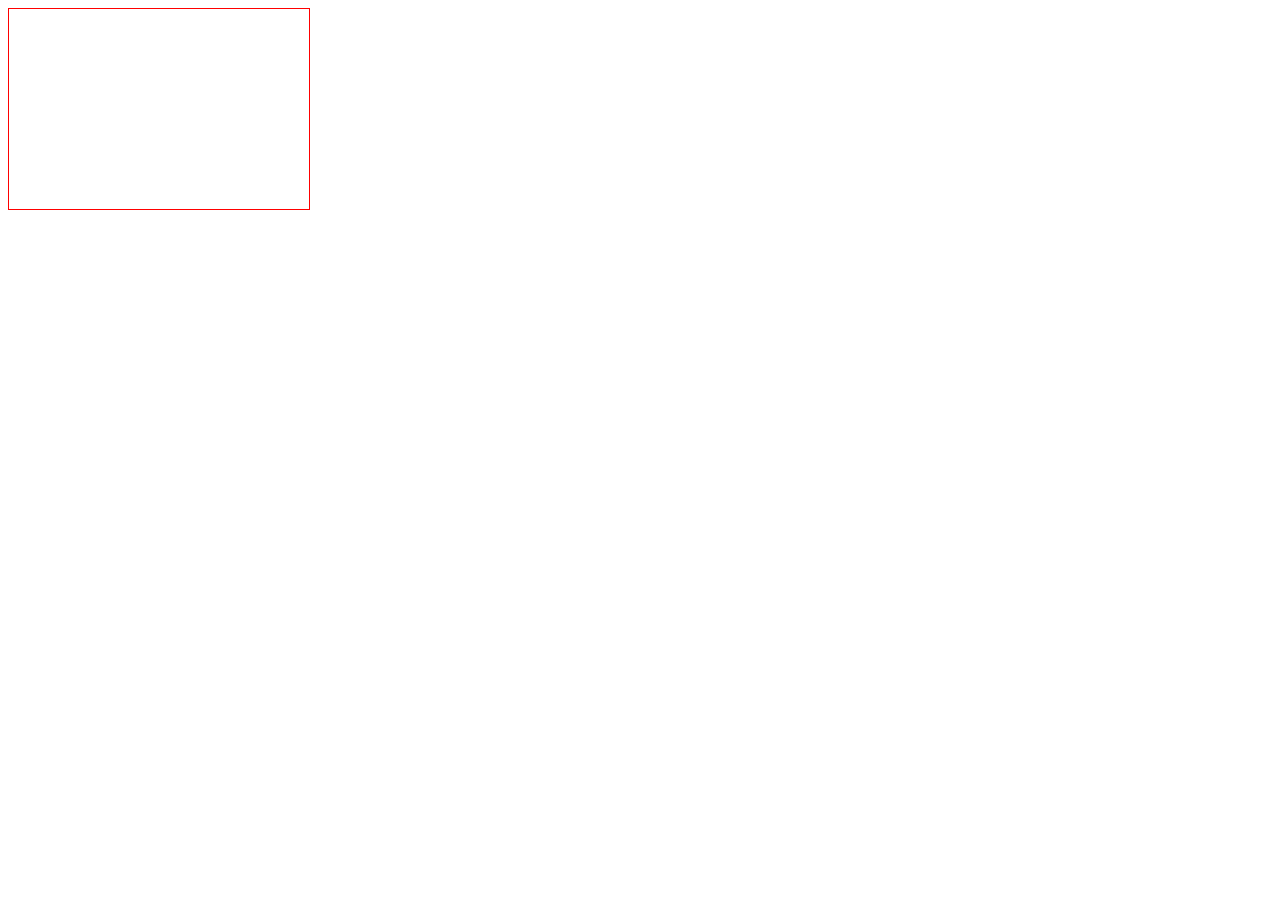
==== Blur Loading/index.html @ ab44c06e "Initial project commit" ====
<!DOCTYPE html>
<html lang="en">
<head>
    <meta charset="UTF-8">
    <meta name="viewport" content="width=device-width, initial-scale=1.0">
    <title>Document</title>
    <link rel="stylesheet" href="style.css">
</head>
<body>
    <div id="center"> 

    </div>
    <script src="main.js"></script>
</body>
</html>
---- Blur Loading/style.css ----
html,body {
    height: 100%;
    width: 100%;
}

#center {
    width:300px;
    height: 200px;
    border: 1px solid red;
}
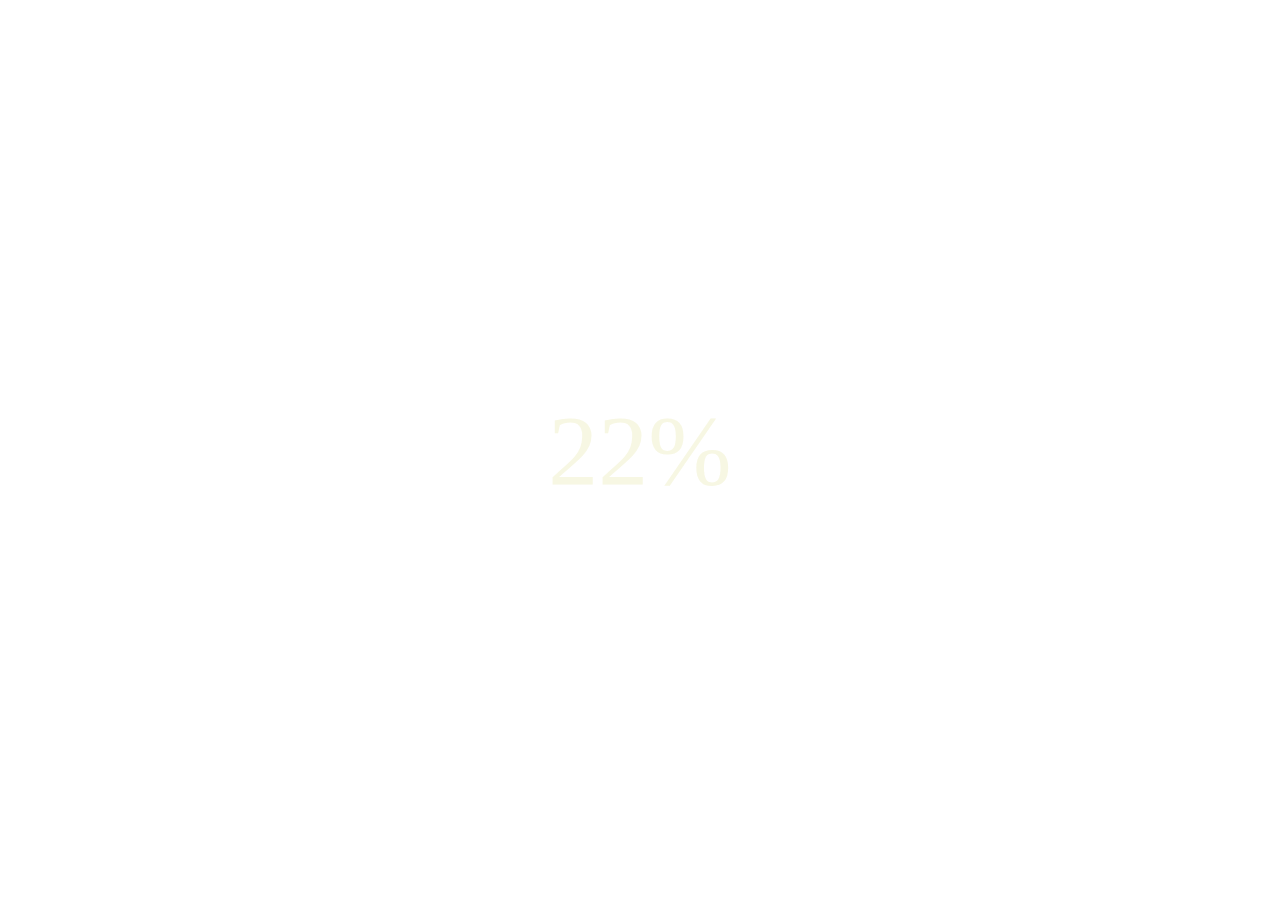
==== commit 6fc8f4fd: "1st project blur loading" ====
--- a/Blur Loading/index.html
+++ b/Blur Loading/index.html
@@ -3,12 +3,14 @@
 <head>
     <meta charset="UTF-8">
     <meta name="viewport" content="width=device-width, initial-scale=1.0">
-    <title>Document</title>
+    <title>Blurry Loading</title>
     <link rel="stylesheet" href="style.css">
 </head>
 <body>
-    <div id="center"> 
-
+    <section class="bg">
+    </section>
+    <div class="loading-text">
+        0%
     </div>
     <script src="main.js"></script>
 </body>
--- a/Blur Loading/style.css
+++ b/Blur Loading/style.css
@@ -1,10 +1,31 @@
-html,body {
-    height: 100%;
-    width: 100%;
+* {
+    box-sizing: border-box;
 }
 
-#center {
-    width:300px;
-    height: 200px;
-    border: 1px solid red;
+body {
+    display: flex;
+    flex-direction: column;
+    align-items: center;
+    justify-content: center;
+    height: 100vh;
+    width: 100vw;
+    overflow: hidden;
+    margin: 0;
+}
+
+.bg {
+    background: url("https://images.pexels.com/photos/6326380/pexels-photo-6326380.jpeg") no-repeat center/cover;
+    position: absolute;
+    top: 0;
+    left: 0;
+    width: 100vw;
+    height: 100vh;
+    z-index: -100;
+}
+
+.loading-text {
+    font-size: 100px;
+    color: beige;
+    text-align: center;
+    z-index: 100;
 }